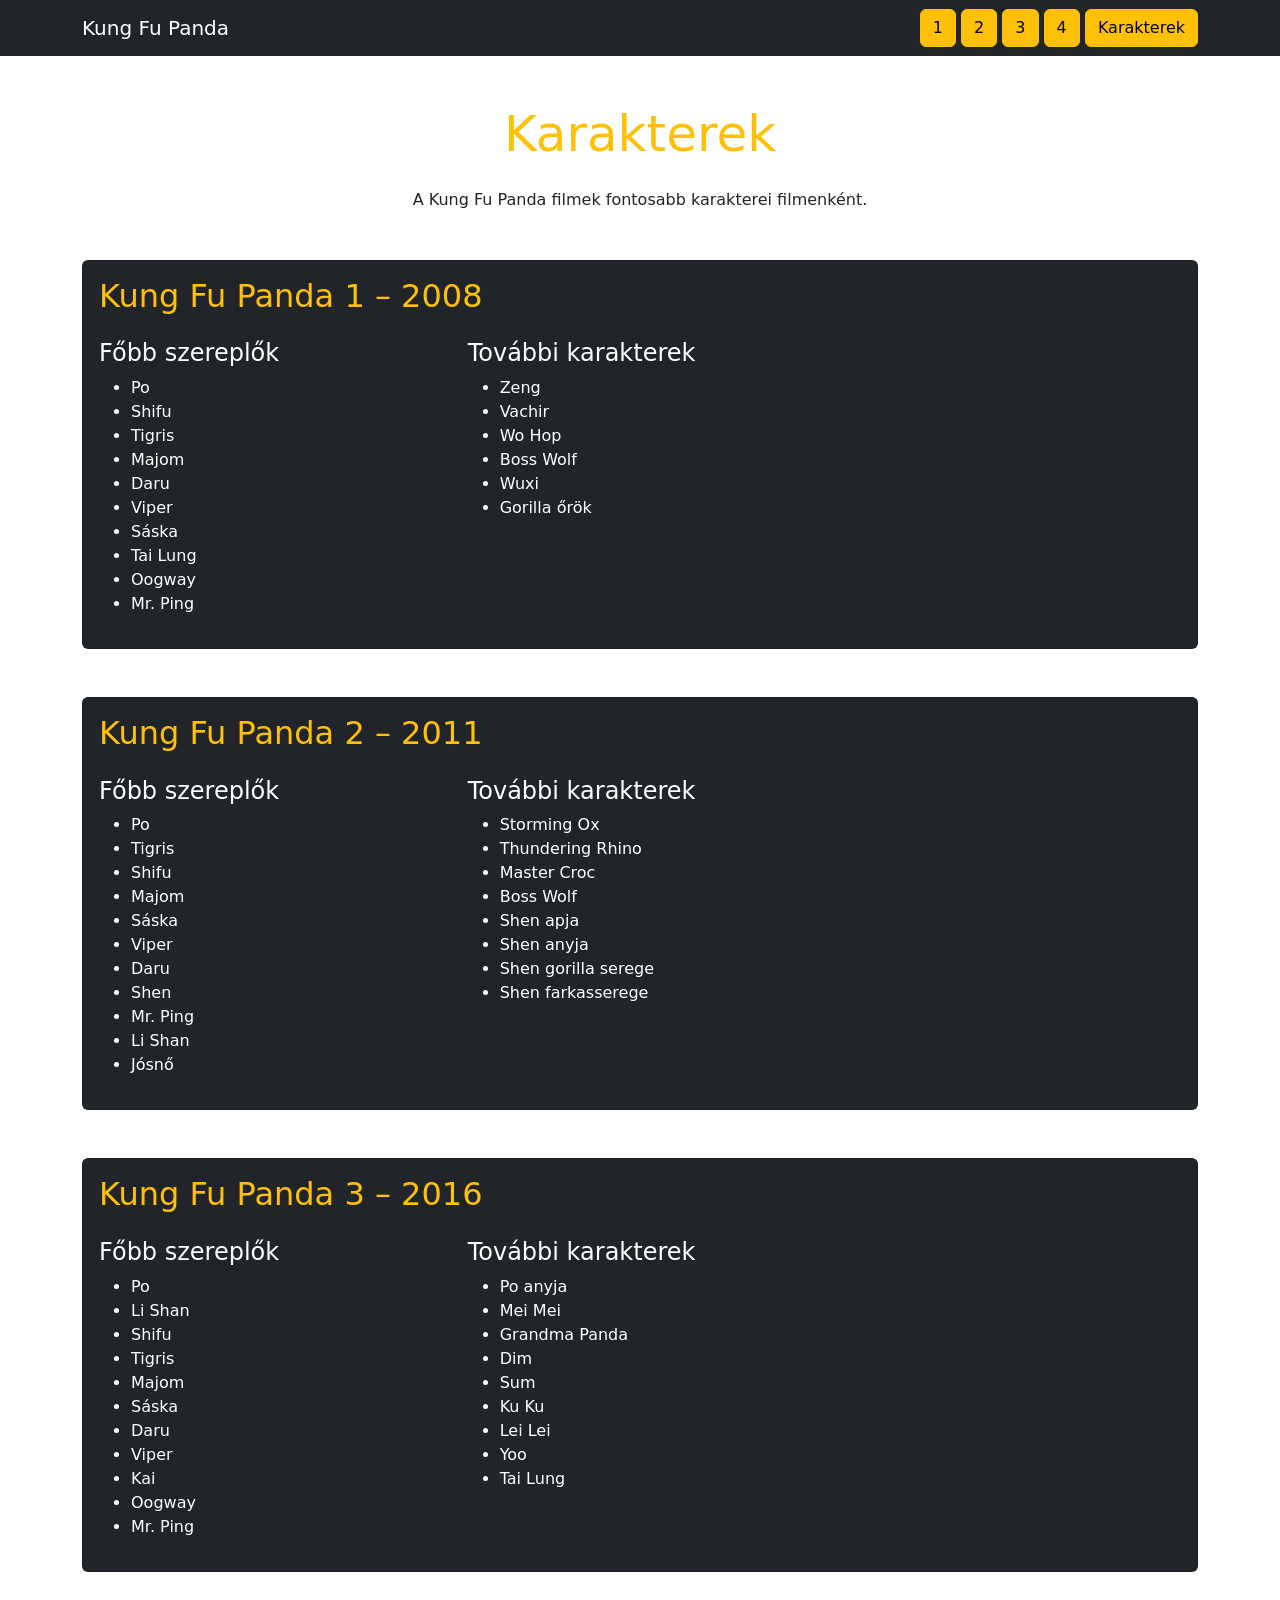
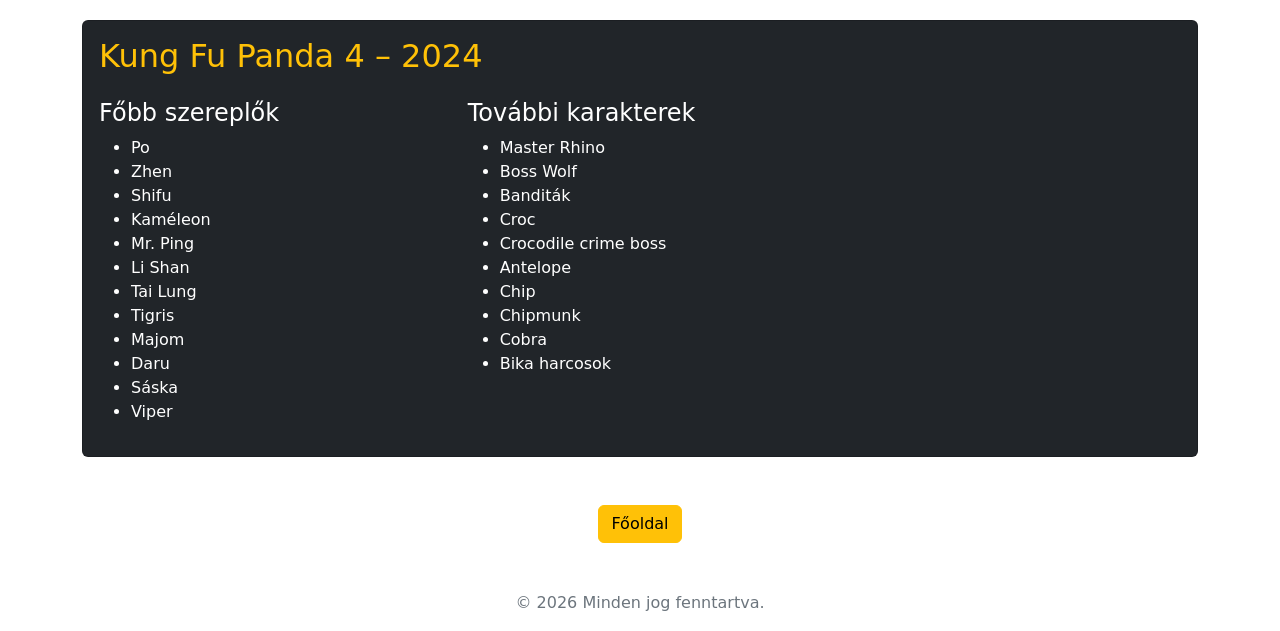
==== karakterek.html @ 56930c18 "az utolso simitasok a html oldalakon illetve karakterek.html is megcsinalva" ====
<!DOCTYPE html>
<html lang="hu">

<head>
    <meta charset="UTF-8">
    <meta name="viewport" content="width=device-width, initial-scale=1.0">

    <title>Kung Fu Panda - Karakterek</title>

    <link href="https://cdn.jsdelivr.net/npm/bootstrap@5.3.8/dist/css/bootstrap.min.css"
          rel="stylesheet">

    <link rel="stylesheet" href="style.css">
</head>

<body>

<nav class="navbar navbar-dark bg-dark">
    <div class="container">

        <a class="navbar-brand" href="index.html">
            Kung Fu Panda
        </a>

        <div>
            <a class="btn btn-warning" href="kungfu-panda-1.html" target="_blank">1</a>
            <a class="btn btn-warning" href="kungfu-panda-2.html" target="_blank">2</a>
            <a class="btn btn-warning" href="kungfu-panda-3.html" target="_blank">3</a>
            <a class="btn btn-warning" href="kungfu-panda-4.html" target="_blank">4</a>
            <a class="btn btn-warning" href="karakterek.html">Karakterek</a>
        </div>

    </div>
</nav>


<div class="container">

    <h1 class="text-warning text-center mt-5">
        Karakterek
    </h1>

    <p class="text-center mt-4">
        A Kung Fu Panda filmek fontosabb karakterei filmenként.
    </p>



    <div class="card bg-dark text-white mt-5">
        <div class="card-body">

            <h2 class="text-warning">
                Kung Fu Panda 1 – 2008
            </h2>

            <div class="row mt-4">

                <div class="col-md-4">
                    <h4>Főbb szereplők</h4>

                    <ul>
                        <li>Po</li>
                        <li>Shifu</li>
                        <li>Tigris</li>
                        <li>Majom</li>
                        <li>Daru</li>
                        <li>Viper</li>
                        <li>Sáska</li>
                        <li>Tai Lung</li>
                        <li>Oogway</li>
                        <li>Mr. Ping</li>
                    </ul>
                </div>

                <div class="col-md-4">
                    <h4>További karakterek</h4>

                    <ul>
                        <li>Zeng</li>
                        <li>Vachir</li>
                        <li>Wo Hop</li>
                        <li>Boss Wolf</li>
                        <li>Wuxi</li>
                        <li>Gorilla őrök</li>
                    </ul>
                </div>

            </div>

        </div>
    </div>



    <div class="card bg-dark text-white mt-5">
        <div class="card-body">

            <h2 class="text-warning">
                Kung Fu Panda 2 – 2011
            </h2>

            <div class="row mt-4">

                <div class="col-md-4">
                    <h4>Főbb szereplők</h4>

                    <ul>
                        <li>Po</li>
                        <li>Tigris</li>
                        <li>Shifu</li>
                        <li>Majom</li>
                        <li>Sáska</li>
                        <li>Viper</li>
                        <li>Daru</li>
                        <li>Shen</li>
                        <li>Mr. Ping</li>
                        <li>Li Shan</li>
                        <li>Jósnő</li>
                    </ul>
                </div>

                <div class="col-md-4">
                    <h4>További karakterek</h4>

                    <ul>
                        <li>Storming Ox</li>
                        <li>Thundering Rhino</li>
                        <li>Master Croc</li>
                        <li>Boss Wolf</li>
                        <li>Shen apja</li>
                        <li>Shen anyja</li>
                        <li>Shen gorilla serege</li>
                        <li>Shen farkasserege</li>
                    </ul>
                </div>

            </div>

        </div>
    </div>



    <div class="card bg-dark text-white mt-5">
        <div class="card-body">

            <h2 class="text-warning">
                Kung Fu Panda 3 – 2016
            </h2>

            <div class="row mt-4">

                <div class="col-md-4">
                    <h4>Főbb szereplők</h4>

                    <ul>
                        <li>Po</li>
                        <li>Li Shan</li>
                        <li>Shifu</li>
                        <li>Tigris</li>
                        <li>Majom</li>
                        <li>Sáska</li>
                        <li>Daru</li>
                        <li>Viper</li>
                        <li>Kai</li>
                        <li>Oogway</li>
                        <li>Mr. Ping</li>
                    </ul>
                </div>

                <div class="col-md-4">
                    <h4>További karakterek</h4>

                    <ul>
                        <li>Po anyja</li>
                        <li>Mei Mei</li>
                        <li>Grandma Panda</li>
                        <li>Dim</li>
                        <li>Sum</li>
                        <li>Ku Ku</li>
                        <li>Lei Lei</li>
                        <li>Yoo</li>
                        <li>Tai Lung</li>
                    </ul>
                </div>

            </div>

        </div>
    </div>



    <div class="card bg-dark text-white mt-5">
        <div class="card-body">

            <h2 class="text-warning">
                Kung Fu Panda 4 – 2024
            </h2>

            <div class="row mt-4">

                <div class="col-md-4">
                    <h4>Főbb szereplők</h4>

                    <ul>
                        <li>Po</li>
                        <li>Zhen</li>
                        <li>Shifu</li>
                        <li>Kaméleon</li>
                        <li>Mr. Ping</li>
                        <li>Li Shan</li>
                        <li>Tai Lung</li>
                        <li>Tigris</li>
                        <li>Majom</li>
                        <li>Daru</li>
                        <li>Sáska</li>
                        <li>Viper</li>
                    </ul>
                </div>

                <div class="col-md-4">
                    <h4>További karakterek</h4>

                    <ul>
                        <li>Master Rhino</li>
                        <li>Boss Wolf</li>
                        <li>Banditák</li>
                        <li>Croc</li>
                        <li>Crocodile crime boss</li>
                        <li>Antelope</li>
                        <li>Chip</li>
                        <li>Chipmunk</li>
                        <li>Cobra</li>
                        <li>Bika harcosok</li>
                    </ul>
                </div>

            </div>

        </div>
    </div>


    <div class="text-center mt-5 mb-3">

        <a href="index.html"
           class="btn btn-warning">
            Főoldal
        </a>

    </div>


    <footer class="text-center text-secondary mt-5 mb-3">
        © 2026  Minden jog fenntartva.
    </footer>

</div>

</body>
</html>
---- style.css ----
h1{
   font-size: 50px;
   text-align: center;
}
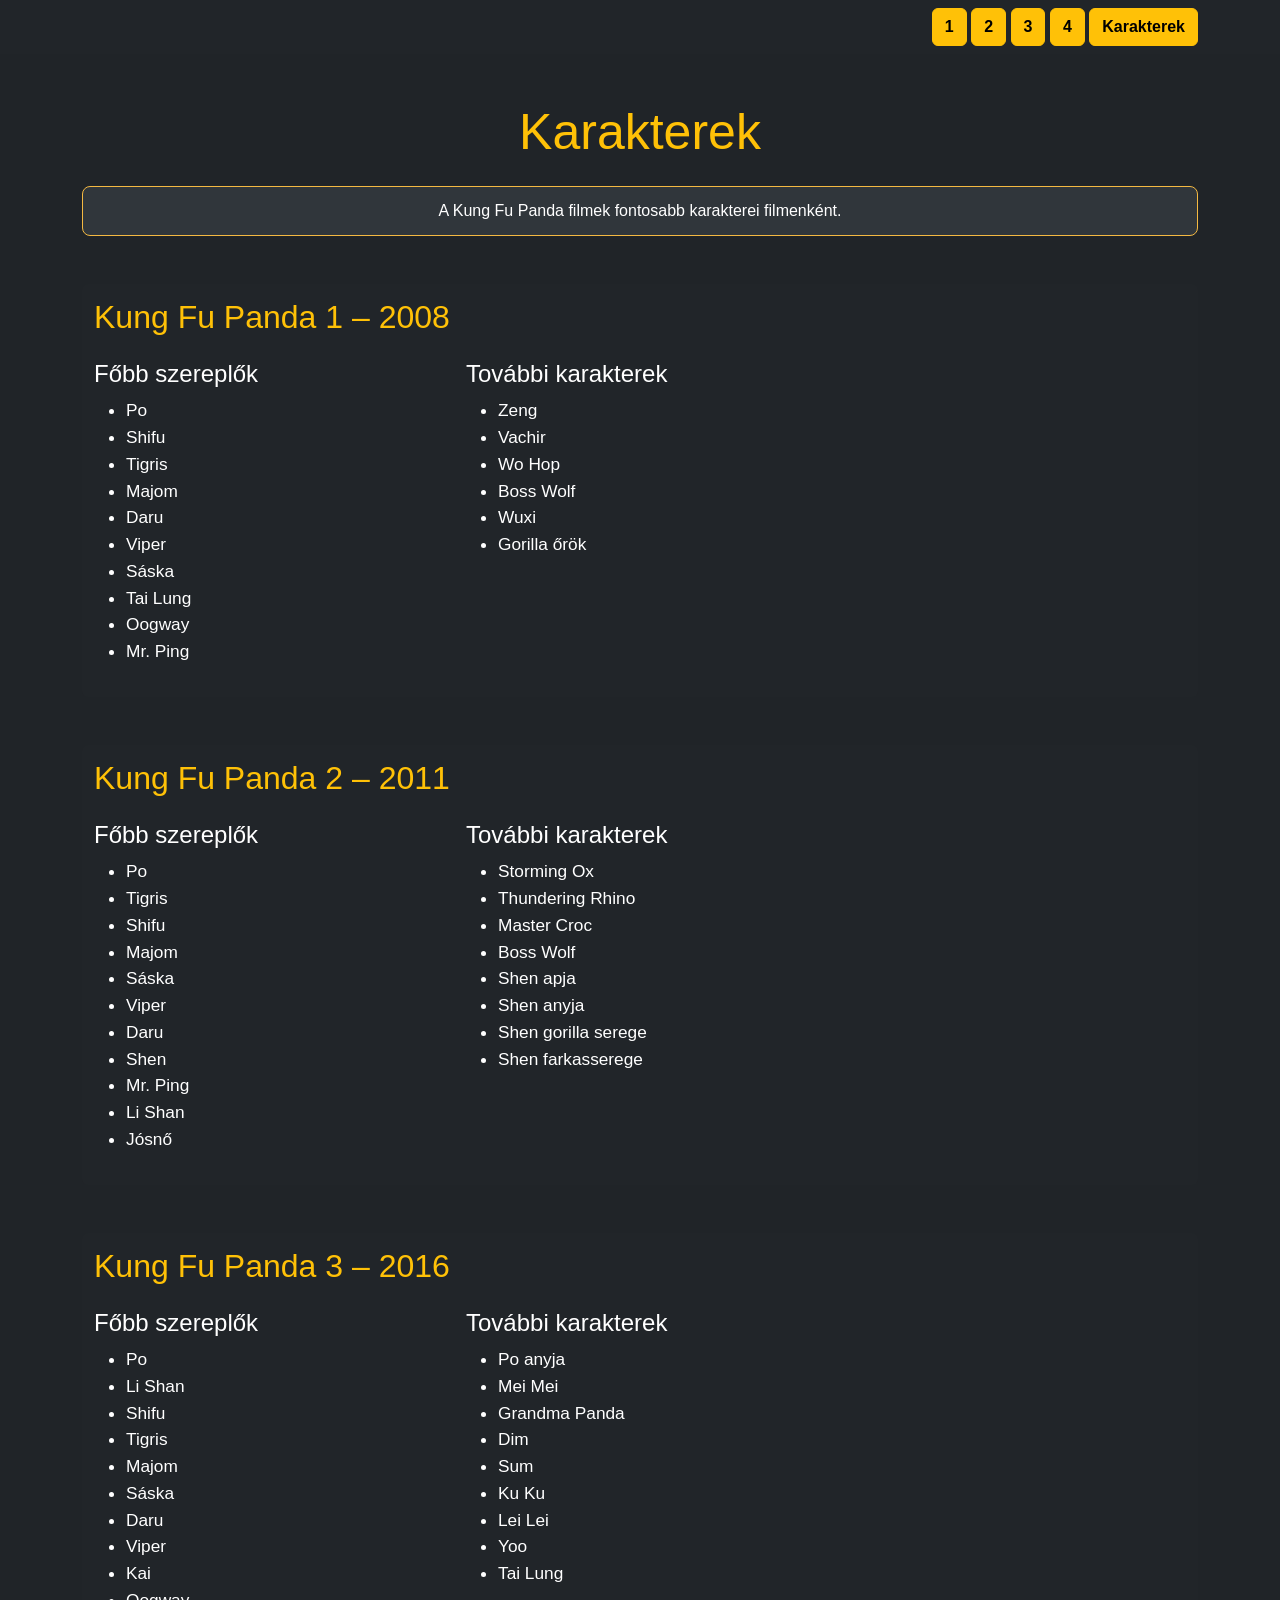
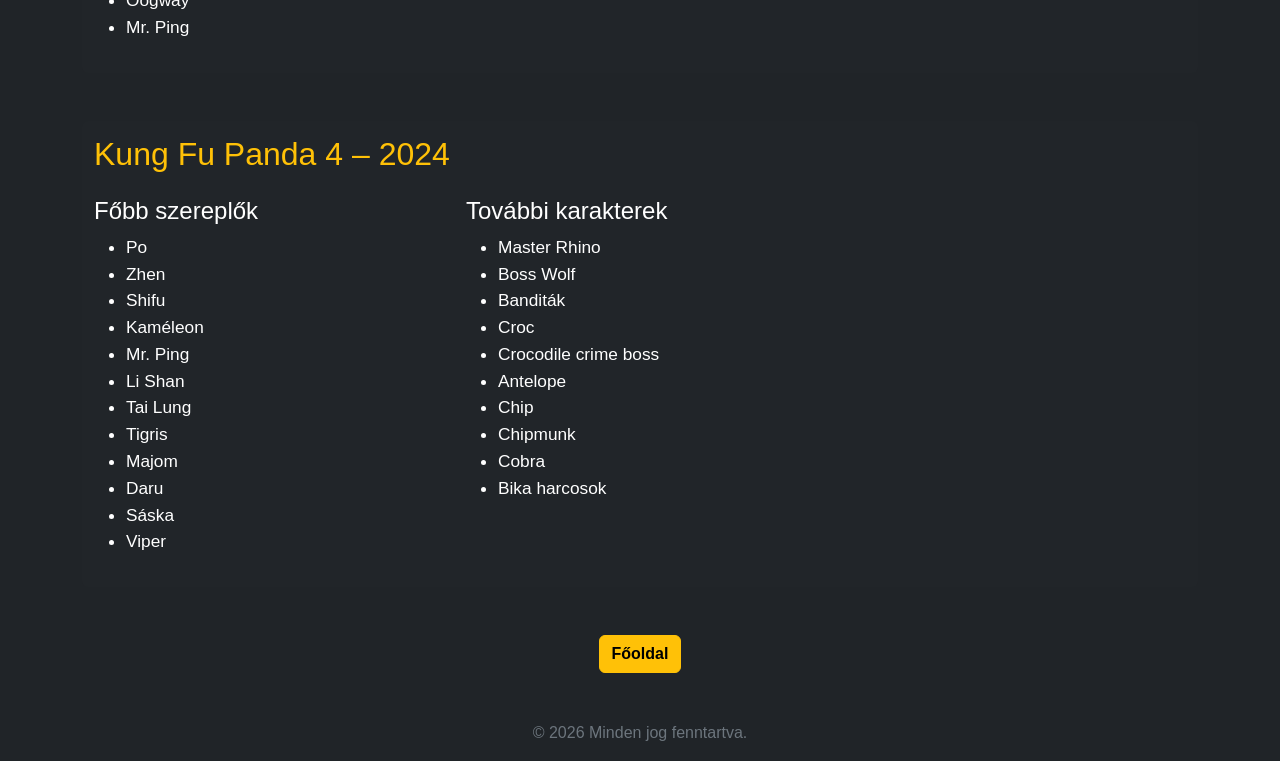
==== commit 2f5c59cd: "vegleges css" ====
--- a/karakterek.html
+++ b/karakterek.html
@@ -19,7 +19,6 @@
     <div class="container">
 
         <a class="navbar-brand" href="index.html">
-            Kung Fu Panda
         </a>
 
         <div>
--- a/style.css
+++ b/style.css
@@ -1,4 +1,97 @@
-h1{
-   font-size: 50px;
-   text-align: center;
+body {
+    background-color: #202428;
+    color: white;
+    font-family: Arial, sans-serif;
 }
+h1 {
+    font-size: 50px;
+    text-align: center;
+}
+.navbar {
+    margin-bottom: 20px;
+}
+.navbar-brand,
+.btn-warning {
+    font-weight: bold;
+}
+
+.card {
+    border: none;
+}
+.card img {
+    width: 100%;
+    height: 260px;
+    border: 2px solid #f4b942;
+    border-radius: 12px;
+    object-fit: cover;
+}
+.card-body {
+    padding: 14px 12px 16px;
+    color: white;
+    font-size: 1.08rem;
+    line-height: 1.55;
+}
+.row .card {
+    transition: box-shadow 0.2s ease;
+}
+
+.row .card:hover {
+    box-shadow: 0 10px 25px rgba(0, 0, 0, 0.35);
+}
+
+p {
+    box-sizing: border-box;
+    padding: 12px;
+    border: 1px solid #f4b942;
+    border-radius: 8px;
+    background-color: #30363b;
+}
+
+.mondatok {
+    color: #f1f3f5;
+    line-height: 1.6;
+}
+.container p.mondatok {
+    max-width: 760px;
+    margin-right: auto;
+    margin-left: auto;
+    font-size: 1rem;
+    line-height: 1.8;
+}
+.szoveg {
+    text-align: justify;
+}
+
+.film-detail {
+    max-width: 900px;
+    padding-bottom: 20px;
+}
+.film-detail-image {
+    max-height: 520px;
+    border: 2px solid #f4b942;
+    border-radius: 12px;
+    object-fit: cover;
+}
+.film-detail p {
+    max-width: 760px;
+    margin-right: auto;
+    margin-left: auto;
+}
+.film-detail .film-story {
+    text-align: left;
+}
+.film-detail .film-meta {
+    display: inline-block;
+    min-width: 180px;
+}
+
+.film-detail .release-date {
+    display: table;
+    font-size: 0.9rem;
+    text-align: center;
+}
+
+.film-detail .btn-warning {
+    margin-top: 8px;
+}
+
